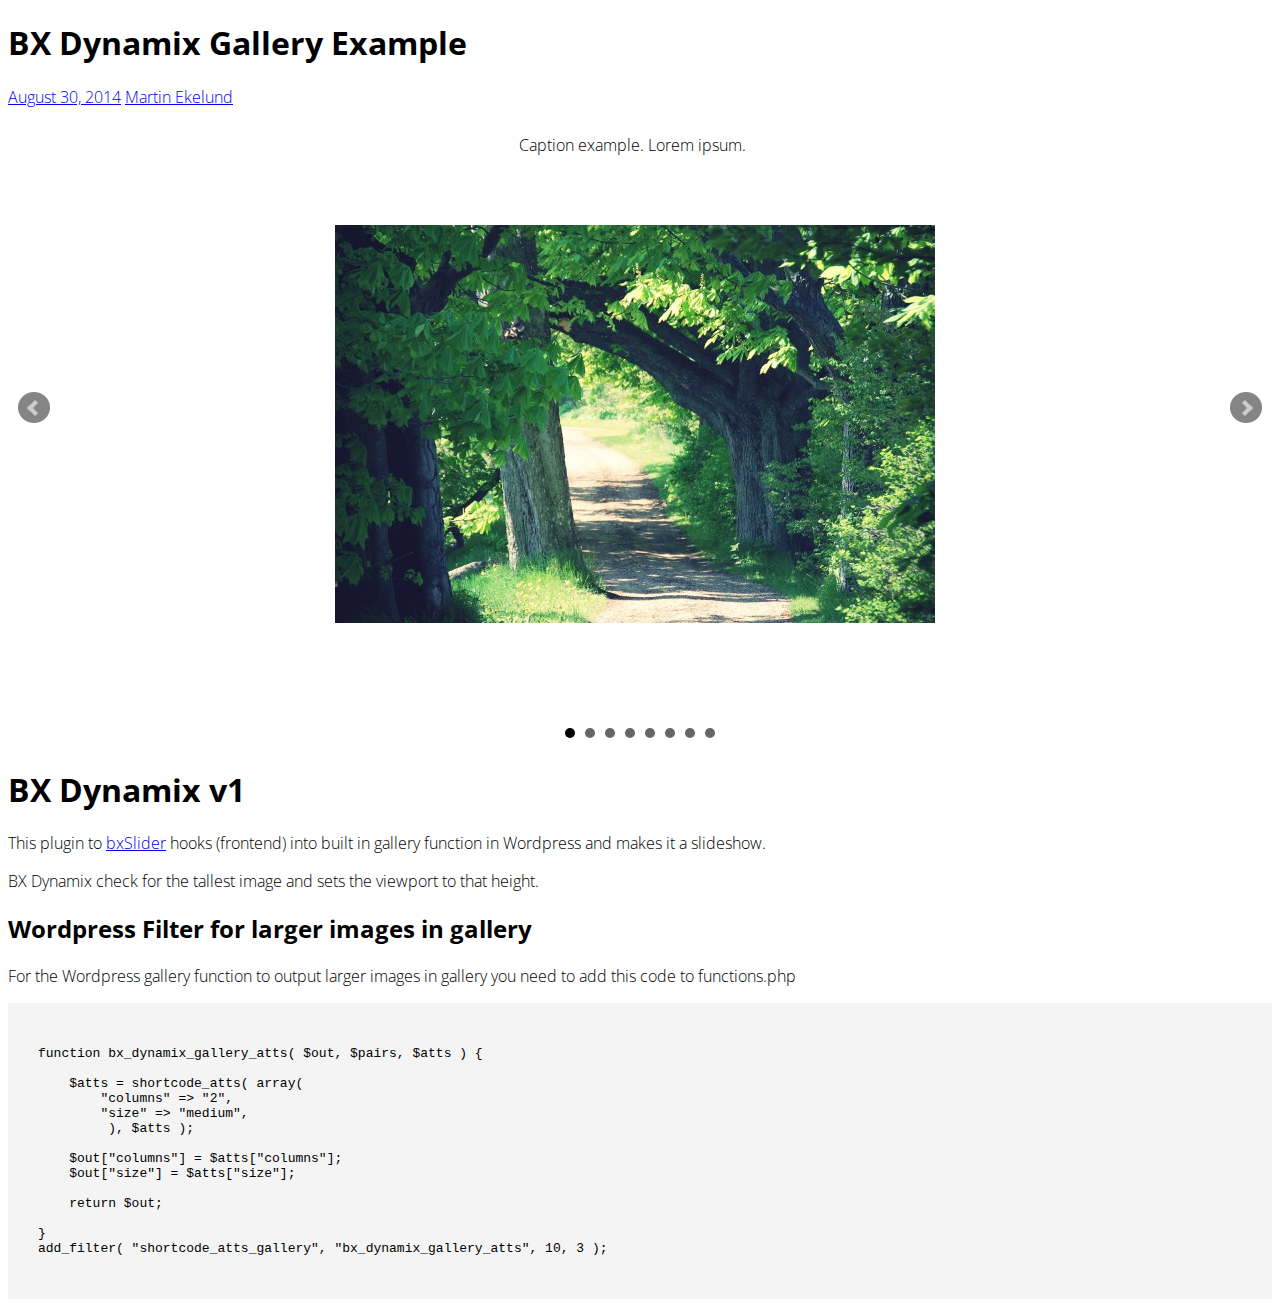
==== demo.html @ c97b910f "Rename index.html to demo.html" ====
<!DOCTYPE html PUBLIC "-//W3C//DTD XHTML 1.0 Transitional//EN" "http://www.w3.org/TR/xhtml1/DTD/xhtml1-transitional.dtd">
<html xmlns="http://www.w3.org/1999/xhtml">
<head>
<meta http-equiv="Content-Type" content="text/html; charset=UTF-8" />
<title>Demo – BX Dynamix</title>

<link href="http://fonts.googleapis.com/css?family=Open+Sans:300" rel="stylesheet" type="text/css">

<!--
 * This style is the bxSlider Default css doc. 
 * Download this from http://bxslider.com or use the docs in the demo folder.
-->
<link rel="stylesheet" href="jquery.bxslider.css" type="text/css" media="all" />

<!--
 * style.css will be your default wordpress theme stylesheet doc. Not needed for BX Dynamix to work.
 * Though there is some custom restyling added to it for my own preference.
-->
<link rel="stylesheet" href="style.css" type="text/css" media="all" />

</head>
<body>

<!--
 * All images in this demo was downloaded from freeimages.com and then 
 * manipulated with ToyCamera (http://www.pentacom.jp/pentacom/toycamera_analogcolor/).

 * HTML below is generated from Wordpress Theme Twenty Fourteen Version 1.0.

 * To force Wordpress to output larger images in Gallery you need to
 * add a filter to functions.php.

 * Adds gallery shortcode defaults of size="medium" and columns="2"

function bx_dynamix_gallery_atts( $out, $pairs, $atts ) {

    $atts = shortcode_atts( array(
        "columns" => "2",
        "size" => "medium",
         ), $atts );

    $out["columns"] = $atts["columns"];
    $out["size"] = $atts["size"];

    return $out;

}
add_filter( "shortcode_atts_gallery", "bx_dynamix_gallery_atts", 10, 3 );

-->

<section>

	<article id="post-4" class="post-4 post type-post status-publish format-standard hentry category-uncategorized">
		<header class="entry-header">
			<h1 class="entry-title">BX Dynamix Gallery Example</h1>
			<div class="entry-meta">
				<span class="entry-date">
					<a href="#" rel="bookmark"><time class="entry-date" datetime="2014-08-30T07:25:17+00:00">August 30, 2014</time></a></span>
					<span class="byline"><span class="author vcard"><a class="url fn n" href="#" rel="author">Martin Ekelund</a></span>
				</span>
			</div><!-- .entry-meta -->
		</header><!-- .entry-header -->
		<div class="entry-content">
			<div id="gallery-1" class="gallery galleryid-4 gallery-columns-2 gallery-size-medium"><dl class="gallery-item">
				<dt class="gallery-icon landscape">
					<a href="#"><img width="600" height="398" src="images/1385907_84565252.jpg_effected-600x398.jpg" class="attachment-medium" alt="Caption example. Lorem ipsum."></a>
				</dt>
					<dd class="wp-caption-text gallery-caption">
					Caption example. Lorem ipsum.
					</dd></dl><dl class="gallery-item">
				<dt class="gallery-icon portrait">
					<a href="#"><img width="450" height="600" src="images/1443247_41621041.jpg_effected-450x600.jpg" class="attachment-medium" alt="1443247_41621041.jpg_effected"></a>
				</dt></dl><br style="clear: both"><dl class="gallery-item">
				<dt class="gallery-icon landscape">
					<a href="#"><img width="600" height="398" src="images/1446284_81962038.jpg_effected-600x398.jpg" class="attachment-medium" alt="Caption example. Dolor sit amet."></a>
				</dt>
					<dd class="wp-caption-text gallery-caption">
					Caption example. Dolor sit amet.
					</dd></dl><dl class="gallery-item">
				<dt class="gallery-icon portrait">
					<a href="#"><img width="301" height="600" src="images/1435989_20523265.jpg_effected-301x600.jpg" class="attachment-medium" alt="1435989_20523265.jpg_effected"></a>
				</dt></dl><br style="clear: both"><dl class="gallery-item">
				<dt class="gallery-icon landscape">
					<a href="#"><img width="600" height="424" src="images/1082768_30808661.jpg_effected-600x424.jpg" class="attachment-medium" alt="1082768_30808661.jpg_effected"></a>
				</dt></dl><dl class="gallery-item">
				<dt class="gallery-icon landscape">
					<a href="#"><img width="600" height="398" src="images/1445967_96114307.jpg_effected-600x398.jpg" class="attachment-medium" alt="Caption example. Sit amet."></a>
				</dt>
					<dd class="wp-caption-text gallery-caption">
					Caption example. Sit amet.
					</dd></dl><br style="clear: both"><dl class="gallery-item">
				<dt class="gallery-icon portrait">
					<a href="#"><img width="398" height="600" src="images/1443330_52483855.jpg_effected-398x600.jpg" class="attachment-medium" alt="1443330_52483855.jpg_effected"></a>
				</dt></dl><dl class="gallery-item">
				<dt class="gallery-icon landscape">
					<a href="#"><img width="600" height="398" src="images/1446256_76080445.jpg_effected-600x398.jpg" class="attachment-medium" alt="1446256_76080445.jpg_effected"></a>
				</dt></dl><br style="clear: both">
			</div>
		</div><!-- .entry-content -->
	</article>

</section>

<!-- remove this code if you want -->

<section>

<h1>BX Dynamix v1</h1>

<p>This plugin to <a href="http://bxslider.com/" target="_blank">bxSlider</a> hooks (frontend) into built in gallery function in Wordpress and makes it a slideshow.</p>

<p>BX Dynamix check for the tallest image and sets the viewport to that height.</p>

<h2>Wordpress Filter for larger images in gallery</h2>
<p>For the Wordpress gallery function to output larger images in gallery you need to add this code to functions.php</p>

<div style="background: #f4f4f4; padding: 30px;">
<pre>
function bx_dynamix_gallery_atts( $out, $pairs, $atts ) {

    $atts = shortcode_atts( array(
        "columns" => "2",
        "size" => "medium",
         ), $atts );

    $out["columns"] = $atts["columns"];
    $out["size"] = $atts["size"];

    return $out;

}
add_filter( "shortcode_atts_gallery", "bx_dynamix_gallery_atts", 10, 3 );
</pre>
</div>

</section>

<script type="text/javascript" src="js/jquery-2.1.1.min.js?ver=2.1.1"></script>
<script type="text/javascript" src="js/jquery.bxdynamix.js?ver=1"></script>

<!--

BX Dynamix is built with support of bxSlider from Steven Wanderski.
BX Dynamix needs this to work.

 * BxSlider v4.1.2 - Fully loaded, responsive content slider
 * http://bxslider.com
 *
 * Copyright 2014, Steven Wanderski - http://stevenwanderski.com - http://bxcreative.com
 * Written while drinking Belgian ales and listening to jazz
 *
 * Released under the MIT license - http://opensource.org/licenses/MIT

 -->
<script type="text/javascript" src="js/jquery.bxslider.min.js?ver=4.1.2"></script>

</body>
</html>
---- style.css ----
/**!
 * BX Dynamix v1 - Make built in Wordpress a slideshow by hostile takeover.
 * https://github.com/Kidkie/bx-dynamix
 *
 * Copyright 2014, Martin Ekelund - http://www.martinekelund.com
 *
 * Released under the MIT license - http://opensource.org/licenses/MIT

 * Beneath you'll find custom stylesheet for styling the slideshow.
 * Built upon Wordpress classes and ID's.
 * Restyled some bxSlider for my own custom need.
 */

/* BX Dynamix Custom Styles
---------------------------------------- */

body {
	font-family: 'Open Sans';
	font-weight: 100;
}

.gallery-item {
	text-align: center;
}

.gallery-caption {
	display: inline-block;
	background: #FFF;
	padding: 10px 20px 10px 20px;
	margin-left: -5px;
}

.bx-wrapper .bx-viewport {
	-moz-box-shadow: none;
	-webkit-box-shadow: none;
	box-shadow: none;
	border: none;
	left: -5px;
	background: #fff;
}
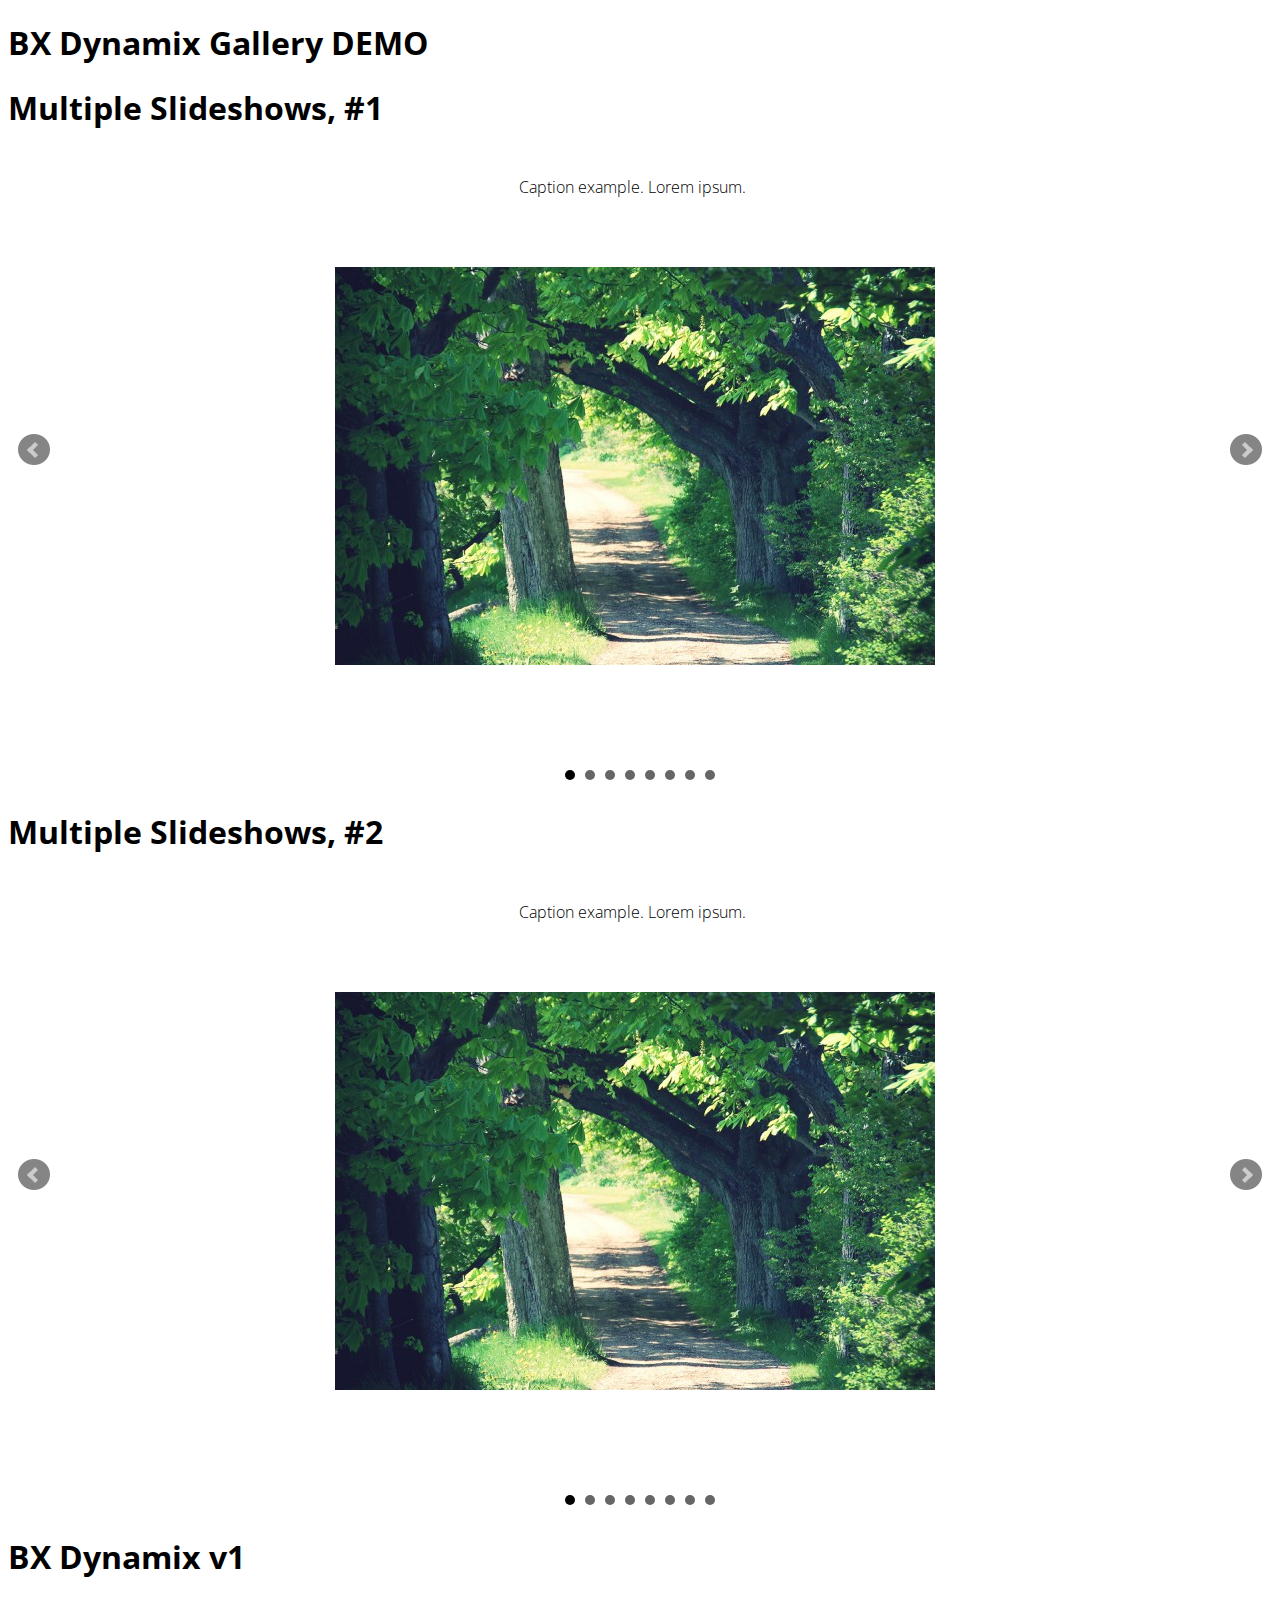
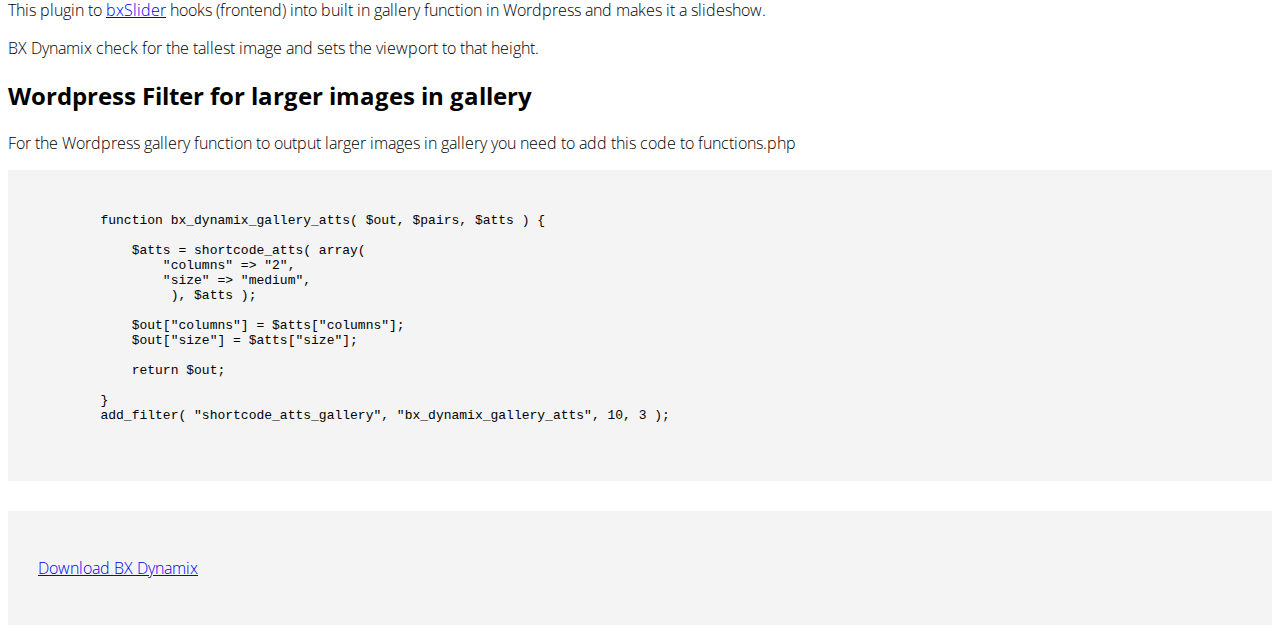
==== commit 4d374b62: "Update demo.html" ====
--- a/demo.html
+++ b/demo.html
@@ -49,17 +49,12 @@
 
 -->
 
+<h1>BX Dynamix Gallery DEMO</h1>
+
 <section>
-
 	<article id="post-4" class="post-4 post type-post status-publish format-standard hentry category-uncategorized">
 		<header class="entry-header">
-			<h1 class="entry-title">BX Dynamix Gallery Example</h1>
-			<div class="entry-meta">
-				<span class="entry-date">
-					<a href="#" rel="bookmark"><time class="entry-date" datetime="2014-08-30T07:25:17+00:00">August 30, 2014</time></a></span>
-					<span class="byline"><span class="author vcard"><a class="url fn n" href="#" rel="author">Martin Ekelund</a></span>
-				</span>
-			</div><!-- .entry-meta -->
+			<h1 class="entry-title">Multiple Slideshows, #1</h1>
 		</header><!-- .entry-header -->
 		<div class="entry-content">
 			<div id="gallery-1" class="gallery galleryid-4 gallery-columns-2 gallery-size-medium"><dl class="gallery-item">
@@ -102,42 +97,92 @@
 
 </section>
 
+<section>
+	<article id="post-4" class="post-4 post type-post status-publish format-standard hentry category-uncategorized">
+		<header class="entry-header">
+			<h1 class="entry-title">Multiple Slideshows, #2</h1>
+		</header><!-- .entry-header -->
+		<div class="entry-content">
+			<div id="gallery-2" class="gallery galleryid-4 gallery-columns-2 gallery-size-medium"><dl class="gallery-item">
+				<dt class="gallery-icon landscape">
+					<a href="#"><img width="600" height="398" src="images/1385907_84565252.jpg_effected-600x398.jpg" class="attachment-medium" alt="Caption example. Lorem ipsum."></a>
+				</dt>
+					<dd class="wp-caption-text gallery-caption">
+					Caption example. Lorem ipsum.
+					</dd></dl><dl class="gallery-item">
+				<dt class="gallery-icon portrait">
+					<a href="#"><img width="450" height="600" src="images/1443247_41621041.jpg_effected-450x600.jpg" class="attachment-medium" alt="1443247_41621041.jpg_effected"></a>
+				</dt></dl><br style="clear: both"><dl class="gallery-item">
+				<dt class="gallery-icon landscape">
+					<a href="#"><img width="600" height="398" src="images/1446284_81962038.jpg_effected-600x398.jpg" class="attachment-medium" alt="Caption example. Dolor sit amet."></a>
+				</dt>
+					<dd class="wp-caption-text gallery-caption">
+					Caption example. Dolor sit amet.
+					</dd></dl><dl class="gallery-item">
+				<dt class="gallery-icon portrait">
+					<a href="#"><img width="301" height="600" src="images/1435989_20523265.jpg_effected-301x600.jpg" class="attachment-medium" alt="1435989_20523265.jpg_effected"></a>
+				</dt></dl><br style="clear: both"><dl class="gallery-item">
+				<dt class="gallery-icon landscape">
+					<a href="#"><img width="600" height="424" src="images/1082768_30808661.jpg_effected-600x424.jpg" class="attachment-medium" alt="1082768_30808661.jpg_effected"></a>
+				</dt></dl><dl class="gallery-item">
+				<dt class="gallery-icon landscape">
+					<a href="#"><img width="600" height="398" src="images/1445967_96114307.jpg_effected-600x398.jpg" class="attachment-medium" alt="Caption example. Sit amet."></a>
+				</dt>
+					<dd class="wp-caption-text gallery-caption">
+					Caption example. Sit amet.
+					</dd></dl><br style="clear: both"><dl class="gallery-item">
+				<dt class="gallery-icon portrait">
+					<a href="#"><img width="398" height="600" src="images/1443330_52483855.jpg_effected-398x600.jpg" class="attachment-medium" alt="1443330_52483855.jpg_effected"></a>
+				</dt></dl><dl class="gallery-item">
+				<dt class="gallery-icon landscape">
+					<a href="#"><img width="600" height="398" src="images/1446256_76080445.jpg_effected-600x398.jpg" class="attachment-medium" alt="1446256_76080445.jpg_effected"></a>
+				</dt></dl><br style="clear: both">
+			</div>
+		</div><!-- .entry-content -->
+	</article>
+
+</section>
+
 <!-- remove this code if you want -->
 
 <section>
 
-<h1>BX Dynamix v1</h1>
-
-<p>This plugin to <a href="http://bxslider.com/" target="_blank">bxSlider</a> hooks (frontend) into built in gallery function in Wordpress and makes it a slideshow.</p>
-
-<p>BX Dynamix check for the tallest image and sets the viewport to that height.</p>
-
-<h2>Wordpress Filter for larger images in gallery</h2>
-<p>For the Wordpress gallery function to output larger images in gallery you need to add this code to functions.php</p>
-
-<div style="background: #f4f4f4; padding: 30px;">
-<pre>
-function bx_dynamix_gallery_atts( $out, $pairs, $atts ) {
-
-    $atts = shortcode_atts( array(
-        "columns" => "2",
-        "size" => "medium",
-         ), $atts );
-
-    $out["columns"] = $atts["columns"];
-    $out["size"] = $atts["size"];
-
-    return $out;
-
-}
-add_filter( "shortcode_atts_gallery", "bx_dynamix_gallery_atts", 10, 3 );
-</pre>
-</div>
-
+	<h1>BX Dynamix v1</h1>
+
+	<p>This plugin to <a href="http://bxslider.com/" target="_blank">bxSlider</a> hooks (frontend) into built in gallery function in Wordpress and makes it a slideshow.</p>
+
+	<p>BX Dynamix check for the tallest image and sets the viewport to that height.</p>
+
+	<h2>Wordpress Filter for larger images in gallery</h2>
+	<p>For the Wordpress gallery function to output larger images in gallery you need to add this code to functions.php</p>
+
+	<div style="background: #f4f4f4; padding: 30px;">
+	<pre>
+	function bx_dynamix_gallery_atts( $out, $pairs, $atts ) {
+
+	    $atts = shortcode_atts( array(
+	        "columns" => "2",
+	        "size" => "medium",
+	         ), $atts );
+
+	    $out["columns"] = $atts["columns"];
+	    $out["size"] = $atts["size"];
+
+	    return $out;
+
+	}
+	add_filter( "shortcode_atts_gallery", "bx_dynamix_gallery_atts", 10, 3 );
+	</pre>
+	</div>
+
+</section>
+
+<section style="background: #f4f4f4; padding: 30px; margin-top: 30px;">
+	<p><a href="https://github.com/Kidkie/bx-dynamix">Download BX Dynamix</a></p>
 </section>
 
 <script type="text/javascript" src="js/jquery-2.1.1.min.js?ver=2.1.1"></script>
-<script type="text/javascript" src="js/jquery.bxdynamix.js?ver=1"></script>
+<script type="text/javascript" src="js/jquery.bxdynamix.js?ver=1.2"></script>
 
 <!--
 
